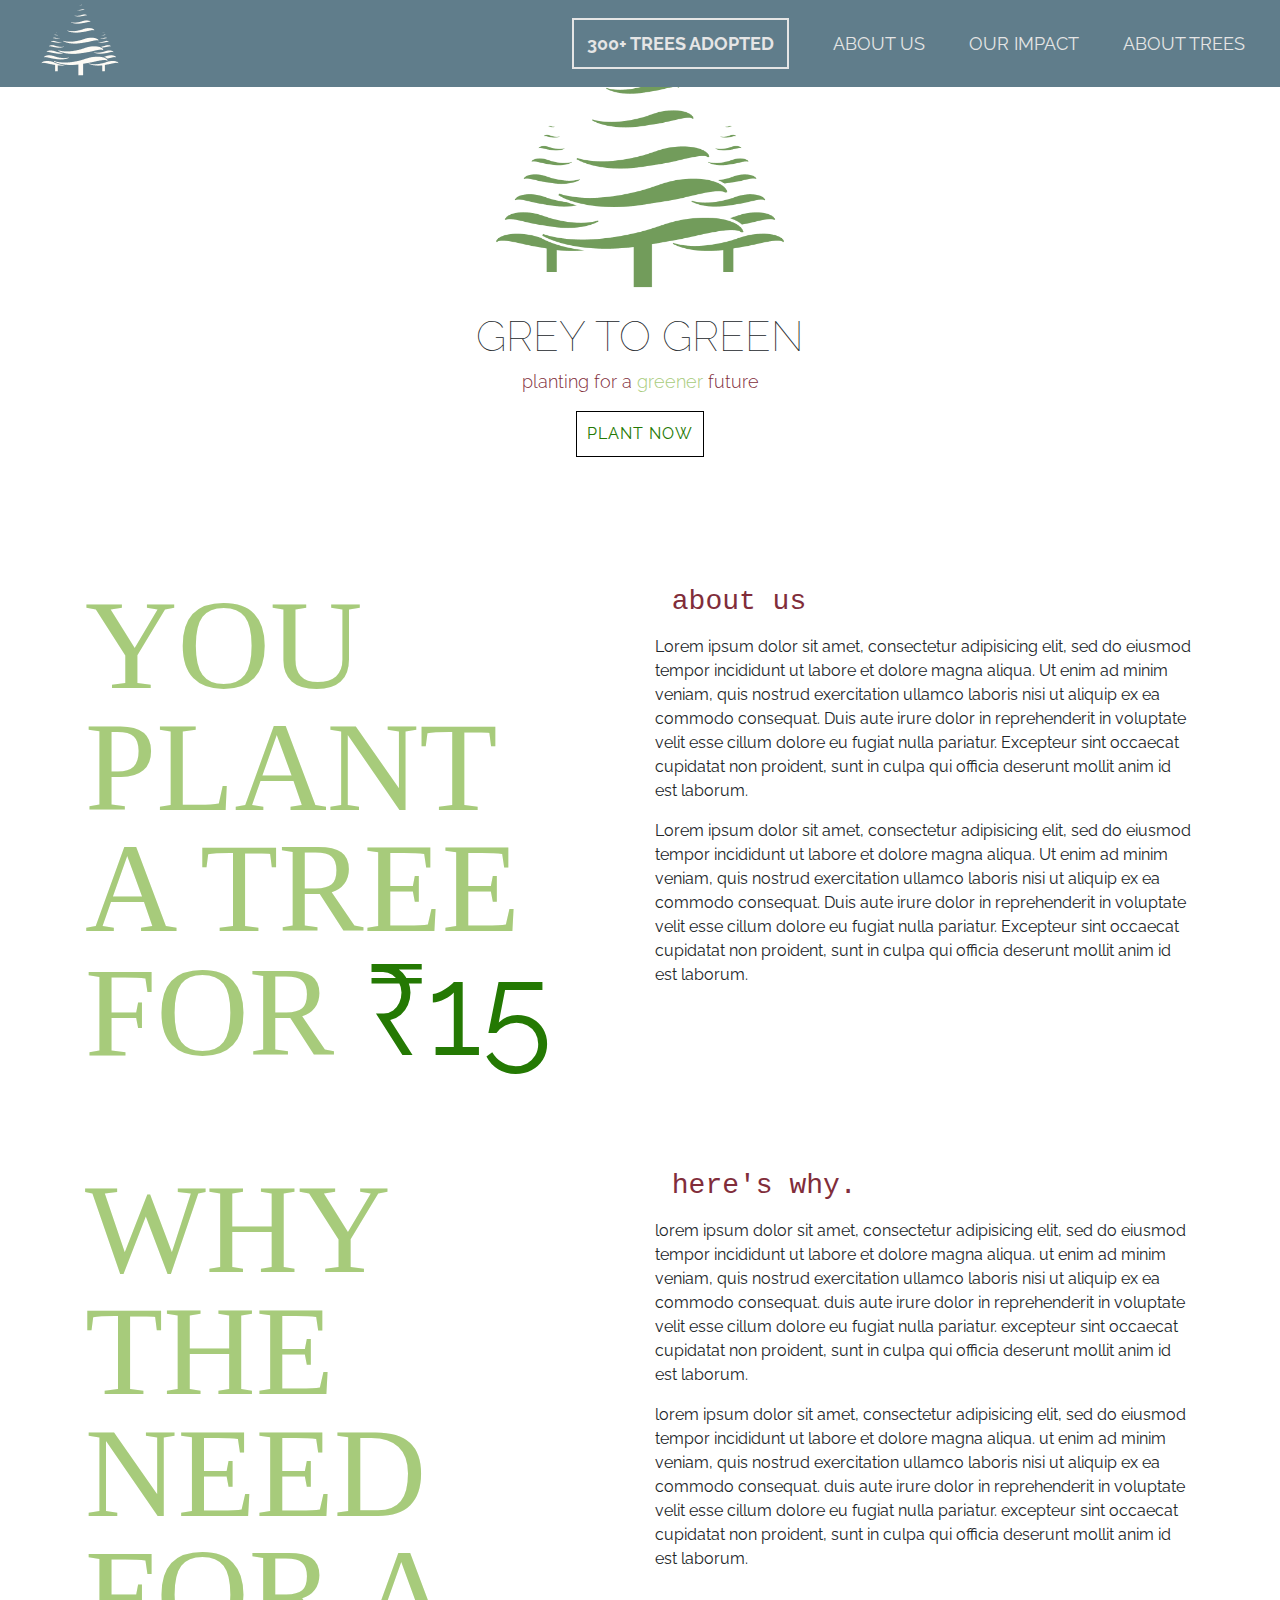
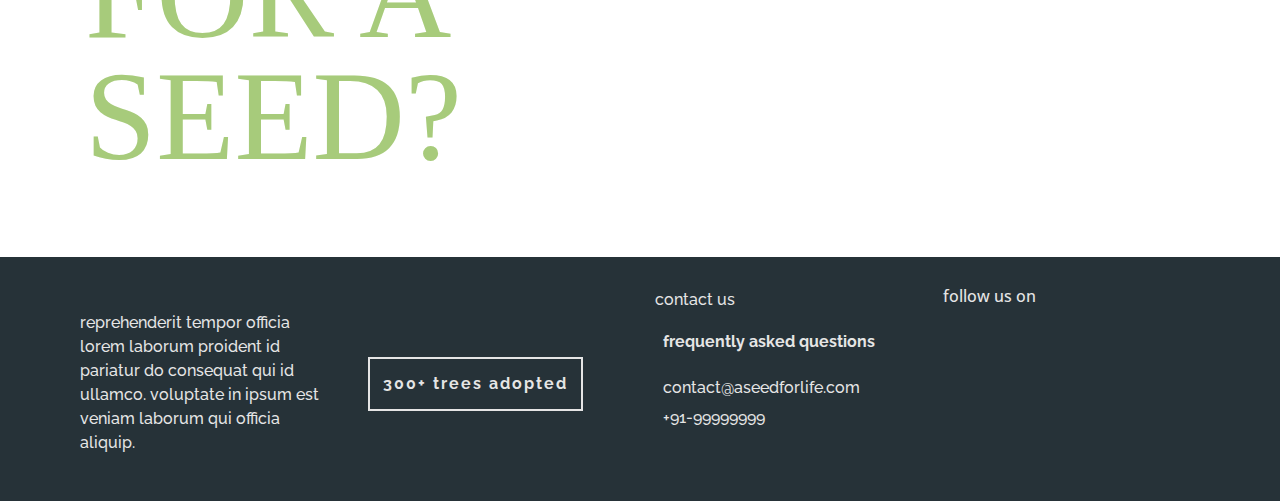
==== index.html @ a52c4ba2 "initial commits" ====
<!DOCTYPE html>
<html>

<head>
    <meta name="viewport" content="width=device-width, initial-scale=1.0">
    <title></title>
    <link rel="stylesheet" type="text/css" href="assets/css/index.css">
    <link href="https://fonts.googleapis.com/css?family=Raleway:100,300&display=swap" rel="stylesheet">
    <link href="https://fonts.googleapis.com/css?family=Open+Sans:400,600&display=swap" rel="stylesheet">
    <link rel="stylesheet" href="https://stackpath.bootstrapcdn.com/bootstrap/4.3.1/css/bootstrap.min.css"
        integrity="sha384-ggOyR0iXCbMQv3Xipma34MD+dH/1fQ784/j6cY/iJTQUOhcWr7x9JvoRxT2MZw1T" crossorigin="anonymous">
    <script src="https://code.jquery.com/jquery-3.4.1.js"
        integrity="sha256-WpOohJOqMqqyKL9FccASB9O0KwACQJpFTUBLTYOVvVU=" crossorigin="anonymous"></script>
    <script src="https://kit.fontawesome.com/ead7d7f306.js"></script>

    <script type="text/javascript" src="scripts/index.js">

    </script>

</head>

<body onscroll="scrollUpdate()">

    <div id="mySidenav" class="sidenav">
        <a href="javascript:void(0)" class="closebtn" onclick="closeNav()">&times;</a>
        <a href="#">About</a>
        <a href="#">Services</a>
        <a href="#">Clients</a>
        <a href="#">Contact</a>
    </div>

    <div class="wrapper">
        <div class="header container-fluid">
            <div class="header_1">
                <div class="row">
                    <div id='logo-div' class="col-md-2 ">
                        <img src="assets/images/logo.png" id="logo_header">

                    </div>
                    <div id='nav-links' class="col-md-10  d-flex justify-content-end">
                        <ul>
                            <li>
                                <a href="/adopt" class="header-link" id="trees-adopted-nav">300+ TREES ADOPTED</a>
                            </li>
                            <li>
                                <a href="#" class="header-link">ABOUT US</a>
                            </li>
                            <li>
                                <a href="#" class="header-link">OUR IMPACT</a>
                            </li>
                            <li>
                                <a href="#" class="header-link">ABOUT TREES</a>
                            </li>
                        </ul>

                    </div>

                </div>
            </div>

            <div class="header_2">
                <div class="row">
                    <div class="col-sm-2 hamburger">
                        <img src="assets/images/hamburger.png" onclick="openNav()">
                    </div>
                    <div class="col-sm-10  "></div>
                </div>
            </div>

        </div>

        <div class="landing">
            <div class="container">
                <div class="contentx">
                    <center>
                        <img src="assets/images/LOGO-2.png" class="landing_logo">
                        <p id='landing-text'>
                            <span class='titlespan'>GREY TO GREEN</span>
                            <br>
                            <span class='taglinespan red'>
                                planting for a
                                <span class='lightgreen'>greener</span>
                                future</span>
                        </p>
                        <a href="./adopt.html">
                            <button class='plantnow-btn darkgreen'>
                                PLANT NOW
                            </button></a>
                    </center>
                </div>
            </div>

        </div>
        <div class="sec-content container">
            <div class="row">
                <div class="col-lg-6">
                    <p class='lightgreen sec-tagline'>YOU PLANT <br> A TREE FOR
                        <span class='darkgreen'>&#8377;15</span></p>
                </div>
                <div class="col-lg-6">
                    <h2>
                        <pre class='sec-subheading'> about us</pre>
                    </h2>
                    <p>Lorem ipsum dolor sit amet, consectetur adipisicing elit, sed do eiusmod
                        tempor incididunt ut labore et dolore magna aliqua. Ut enim ad minim veniam,
                        quis nostrud exercitation ullamco laboris nisi ut aliquip ex ea commodo
                        consequat. Duis aute irure dolor in reprehenderit in voluptate velit esse cillum
                        dolore eu fugiat nulla pariatur. Excepteur sint occaecat cupidatat non proident,
                        sunt in culpa qui officia deserunt mollit anim id est laborum.</p>

                    <p>Lorem ipsum dolor sit amet, consectetur adipisicing elit, sed do eiusmod
                        tempor incididunt ut labore et dolore magna aliqua. Ut enim ad minim veniam,
                        quis nostrud exercitation ullamco laboris nisi ut aliquip ex ea commodo
                        consequat. Duis aute irure dolor in reprehenderit in voluptate velit esse cillum
                        dolore eu fugiat nulla pariatur. Excepteur sint occaecat cupidatat non proident,
                        sunt in culpa qui officia deserunt mollit anim id est laborum.</p>
                </div>

            </div>

        </div>

        <div class="sec-content container">
            <div class="row">
                <div class="col-md-6">
                    <p class='lightgreen sec-tagline'>
                        WHY THE NEED FOR A SEED?
                    </p>
                </div>
                <div class="col-md-6">
                    <h2>
                        <pre class='sec-subheading'> here's why.</pre>
                    </h2>
                    <p>lorem ipsum dolor sit amet, consectetur adipisicing elit, sed do eiusmod
                        tempor incididunt ut labore et dolore magna aliqua. ut enim ad minim veniam,
                        quis nostrud exercitation ullamco laboris nisi ut aliquip ex ea commodo
                        consequat. duis aute irure dolor in reprehenderit in voluptate velit esse cillum
                        dolore eu fugiat nulla pariatur. excepteur sint occaecat cupidatat non proident,
                        sunt in culpa qui officia deserunt mollit anim id est laborum.</p>

                    <p>lorem ipsum dolor sit amet, consectetur adipisicing elit, sed do eiusmod
                        tempor incididunt ut labore et dolore magna aliqua. ut enim ad minim veniam,
                        quis nostrud exercitation ullamco laboris nisi ut aliquip ex ea commodo
                        consequat. duis aute irure dolor in reprehenderit in voluptate velit esse cillum
                        dolore eu fugiat nulla pariatur. excepteur sint occaecat cupidatat non proident,
                        sunt in culpa qui officia deserunt mollit anim id est laborum.</p>
                </div>

            </div>
        </div>

        <div id="footer-container" class="container-fluid">
            <div>
                <div id="footer-content" class="row">
                    <div class="col-md-6">
                        <div class="row">
                            <div id="footer-col1-1" class="col-md-6"><img
                                    src="https://cdn1.imggmi.com/uploads/2019/3/11/4fa2de26f916cb16ee6c36ffb0643192-full.png"
                                    alt="">
                                <p id="footer-text">reprehenderit tempor officia lorem laborum proident id pariatur do
                                    consequat
                                    qui id ullamco. voluptate in ipsum est veniam laborum qui officia aliquip.</p>
                            </div>
                            <div id="footer-col1-2" class="col-md-6"><a href="#">300+ trees adopted</a></div>
                        </div>
                    </div>
                    <div id="footer-col2" class="col-md-6">
                        <div class="row">
                            <div class="col-md-6" id="footer-col2-1"><span>contact us</span>
                                <div id="footer-col2-1-content">
                                    <p><a href="#"><i class="fas fa-question-circle"></i>frequently asked questions</a>
                                    </p>
                                    <div><i class="fas fa-envelope"></i><span>contact@aseedforlife.com</span></div>
                                    <div><i class="fas fa-phone"></i><span>+91-99999999</span></div>
                                </div>
                            </div>
                            <div id="footer-col2-2" class="col-md-6">
                                <h6>follow us on</h6><a href="#"><span><i
                                            class="fab fa-facebook-square"></i></span></a><a href="#"><span><i
                                            class="fab fa-twitter-square"></i></span></a><a href="#"><span><i
                                            class="fab fa-instagram"></i></span></a>
                            </div>
                        </div>
                    </div>
                </div>
            </div>
        </div>

<!-- The core Firebase JS SDK is always required and must be listed first -->
<script src="/__/firebase/6.6.1/firebase-app.js"></script>

<!-- TODO: Add SDKs for Firebase products that you want to use
     https://firebase.google.com/docs/web/setup#reserved-urls -->

<!-- Initialize Firebase -->
<script src="/__/firebase/init.js"></script>


</body>

</html>
---- assets/css/index.css ----
*{
    font-family: 'Raleway', sans-serif;
}

.header {
    height: 87px;
    /*background-color: black;*/
    width: 100%;

    background-color: #607D8B;

    z-index: 100;
    position: sticky;
    top: 0;
    transition: 0.5s ease;
}

.header_2 {
    display: none;
}

.lightgreen {
    color: #A7CB7B;
}

.darkgreen {
    color: #247903;
}

.red {
    color: #812D3A;
}

a:hover {
    text-decoration: none !important;
    color: #E5E5E5 !important;
}

body,
html {
    margin: 0;
    padding: 0;
}

.landing {
    width: 100%;
    /*background-image: url('../images/landing.jpg');*/
    background-color: #fff;
    height: 500px;

    margin-top: -82px;
}

#logo_header {
    margin-left: 25px;
}

.header ul {
    list-style: none;
    margin-top: 0;
    margin-bottom: 0;
}

.header ul li {
    cursor: pointer;
    display: inline-block;
    margin: 30px 20px;
}

.header-link {
    font-size: 18px;
    color: #E5E5E5;
    text-decoration: none;
}

#trees-adopted-nav {

    padding: 13px;
    font-weight: 700;
    border: 2px solid #E5E5E5;
    transition: 0.2s ease;

}

.sec-content {
    background-color: white;
    margin: 30px;
    padding-top: 50px;
}

.sec-heading {
    font-family: 'Abril Fatface';
    font-style: normal;
    color: #702D39;
    line-height: 60px;
    font-size: 34px;
    margin-bottom: 5%;
    /* letter-spacing: 0.1em; */
    font-weight: bold;
    text-transform: uppercase;
}

.button {
    background: #FEFBF5;
    border: 1px solid #702D39;
    border-radius: 4px;
    padding: 0 15px;
    margin-top: 50px;
}

.button span {
    font-family: 'Open Sans', sans-serif;
    font-style: normal;
    font-size: 26px;
    text-align: center;
    letter-spacing: 0.16em;
    color: #702D39;
    font-weight: 900;
    padding: 15px;
}

#map {
    height: 500px;
    width: 100%;
    margin: 50px;
    background-color: black;

}

#makeamark {
    margin: 30px auto;
    display: block;
}

/*.main 	{
	height: 100%;
	background-color: black;
}*/

.landing_logo {
    width: 300px;
    height: 300px;
    /*margin-top: 30%;*/
    filter: invert(56%) sepia(22%) saturate(688%) hue-rotate(55deg) brightness(96%) contrast(92%);
    /* color: red; */
    /*filter: invert(100%);*/
}

/*.headerScrolledBgcolor {
    background-color: #659e52;;
}

.headerUnscrolledBgcolor {
    background-color: transparent;
}*/

@-webkit-keyframes slide-right {
  0% {
    -webkit-transform: translateX(0);
            transform: translateX(0);
  }
  100% {
    -webkit-transform: translateX(100px);
            transform: translateX(100px);
  }
}

/*@keyframes slide-right {
  0% {
    -webkit-transform: translateX(0);
            transform: translateX(0);
  }
  100% {
    -webkit-transform: translateX(550px);
            transform: translateX(550px);
  }
}

.slide-right {
	-webkit-animation: slide-right 0.5s cubic-bezier(0.470, 0.000, 0.745, 0.715) both;
	        animation: slide-right 0.5s cubic-bezier(0.470, 0.000, 0.745, 0.715) both;
}
*/
.hamburger {
    /*background-image: url('../images/LOGO-2.png');*/

}

.hamburger img {
    height: 35px;
    margin: 10px;
}

.sidenav {
    height: 100%;
    /* 100% Full-height */
    width: 0;
    /* 0 width - change this with JavaScript */
    position: fixed;
    /* Stay in place */
    z-index: 200;
    /* Stay on top */
    top: 0;
    /* Stay at the top */
    left: 0;
    background-color: #111;
    /* Black*/
    overflow-x: hidden;
    /* Disable horizontal scroll */
    padding-top: 0;
    /* Place content 60px from the top */
    transition: 0.5s;
    /* 0.5 second transition effect to slide in the sidenav */
}

/* The navigation menu links */
.sidenav a {
    padding: 8px 8px 8px 32px;
    text-decoration: none;
    font-size: 25px;
    color: #818181;
    display: block;
    transition: 0.5s;
}

/* Style page content - use this if you want to push the page content to the right when you open the side navigation */
.wrapper {
    transition: margin-left 0.5s;
    /*padding: 20px;*/
}

/* On smaller screens, where height is less than 450px, change the style of the sidenav (less padding and a smaller font size) */
/*@media screen and (max-height: 450px) {
  .sidenav {padding-top: 15px;}
  .sidenav a {font-size: 18px;}
}*/

.closebtn {
    font-size: 40px;
}

.sec-tagline {
    line-height: 95%;
    font-size: 128px;
    font-family: 'Abril Fatface' !important;
    font-weight: 
}

.sec-subheading {
    color: #812D3A;
}

.titlespan{
    font-size: 42px;
    font-weight: 100;
}

.taglinespan{
    font-size: 18px;
    font-weight: 300;
}

.plantnow-btn{
    letter-spacing: 1px;
    background: transparent;
    padding: 10px;
    border: 1px solid black;
}


/* FOOTER */

#footer-container{
    margin-top: 5%;
    background: #263238;
}

#footer-content{
    padding: 30px;
    margin: 0px 20px;
    font-family: 'Open Sans', sans-serif;
    font-weight: 500;
}

#footer-text{
    color: #E5E5E5;
    font-size: 16px;
}

#footer-col1-1 img{
    width: 50px;
    margin-bottom: 20px;
}

#footer-col1-2 > a{
    color: #E5E5E5;
    display: inline-block;
    margin-top: 70px;
    font-weight: 700;
    text-align: center;
    border: 2px solid #E5E5E5; 
    padding: 13px;
    letter-spacing: 2px;
}

#footer-col1-2 a:hover{
    text-decoration: none;
}

#footer-col2-1{
    font-family: 'Open Sans';
    color: #E5E5E5;
    font-size: 16px;
}

#footer-col2-1-content{
    margin: 15px 0px;
    line-height: 30px;
}

#footer-col2-1-content div {
    display: inline-block;
}

#footer-col2-1-content > div{
    margin-right: 30px;
}

#footer-col2-1-content svg{
    margin-right: 10px;
}

#footer-col2-1-content > p > a {
    color: #E5E5E5;
    font-weight: 700;
}

#footer-col2-1-content > p > a:hover{
    text-decoration: none;
}

#footer-col2-2 h6{
    font-family: 'Open Sans';
    color: #E5E5E5;
    font-size: 16px;
    margin-bottom: 20px;
}

#footer-col2-2 a span{
    color: #E5E5E5;
    font-size: 30px;
    padding: 10px;
    margin-right: 20px;
}

.fas {
    margin-right: 8px;
}

.navlinksOnScroll {
    display: none !important;
}
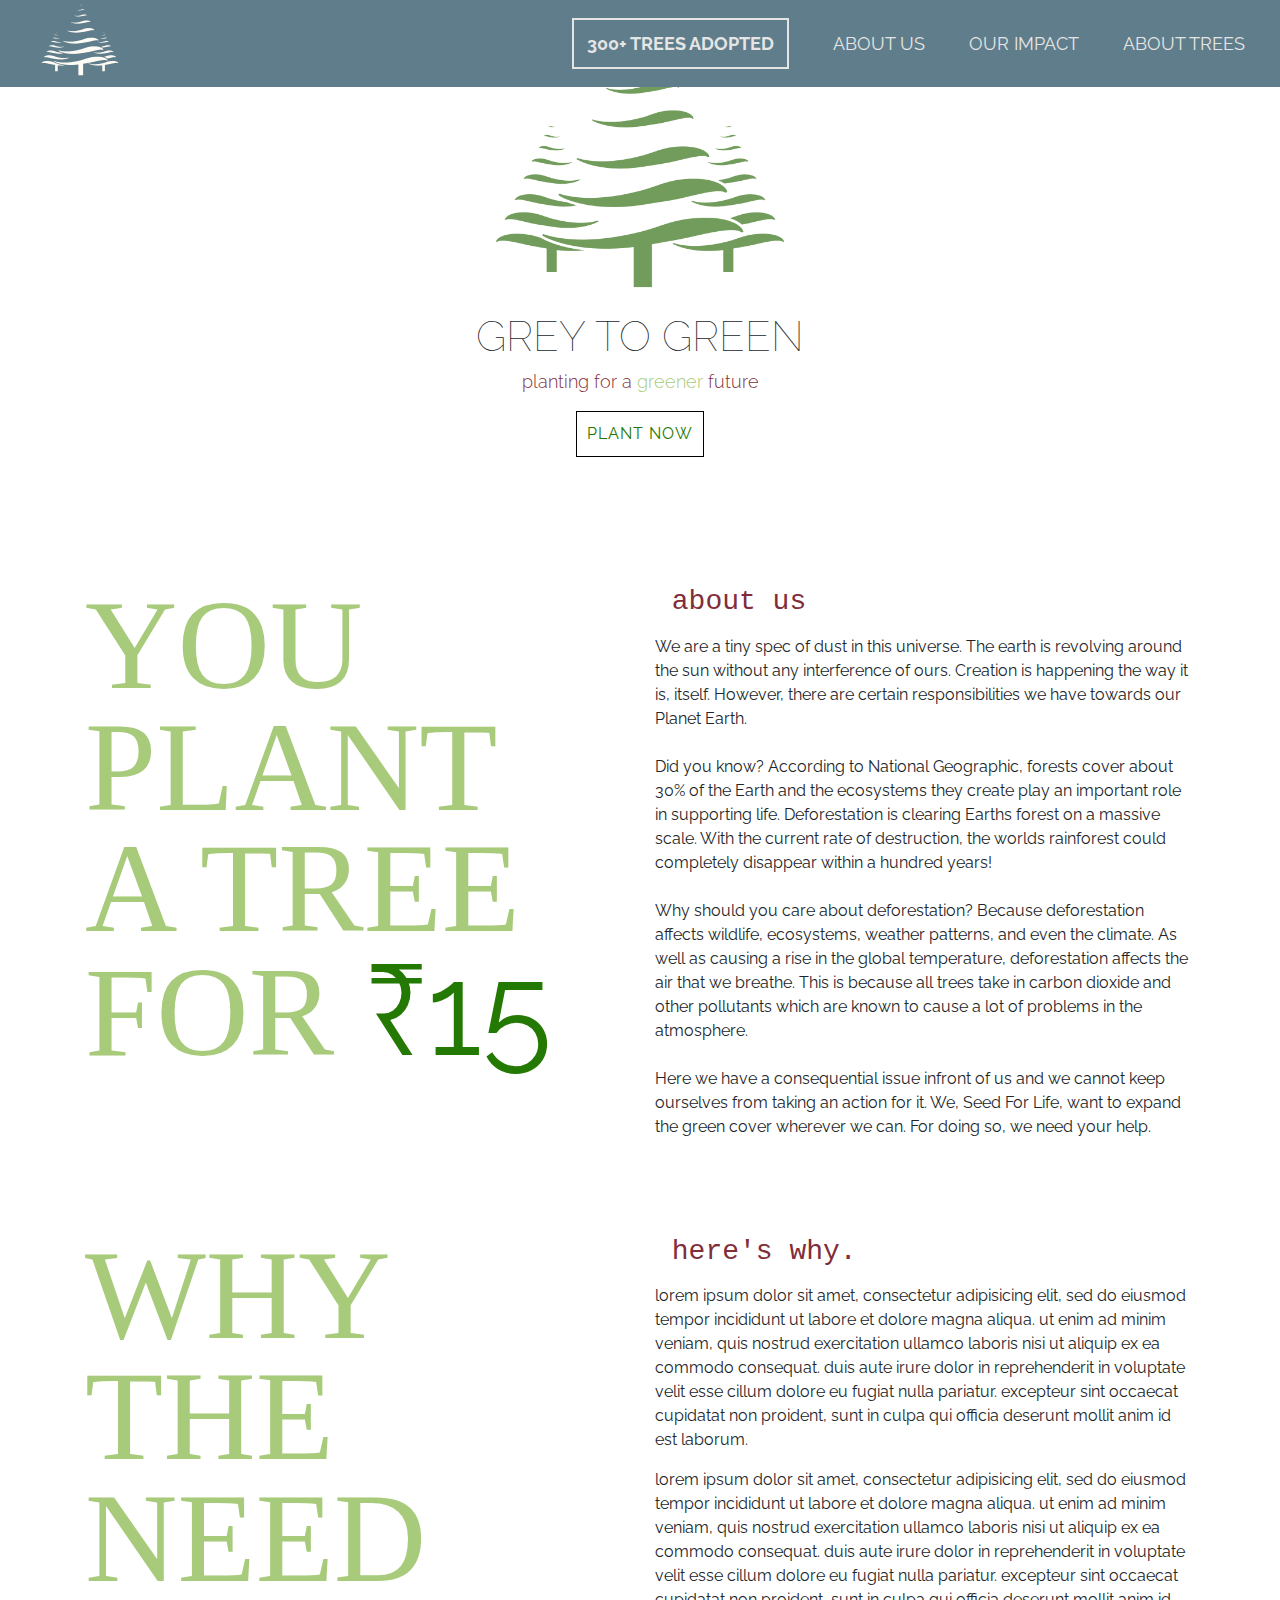
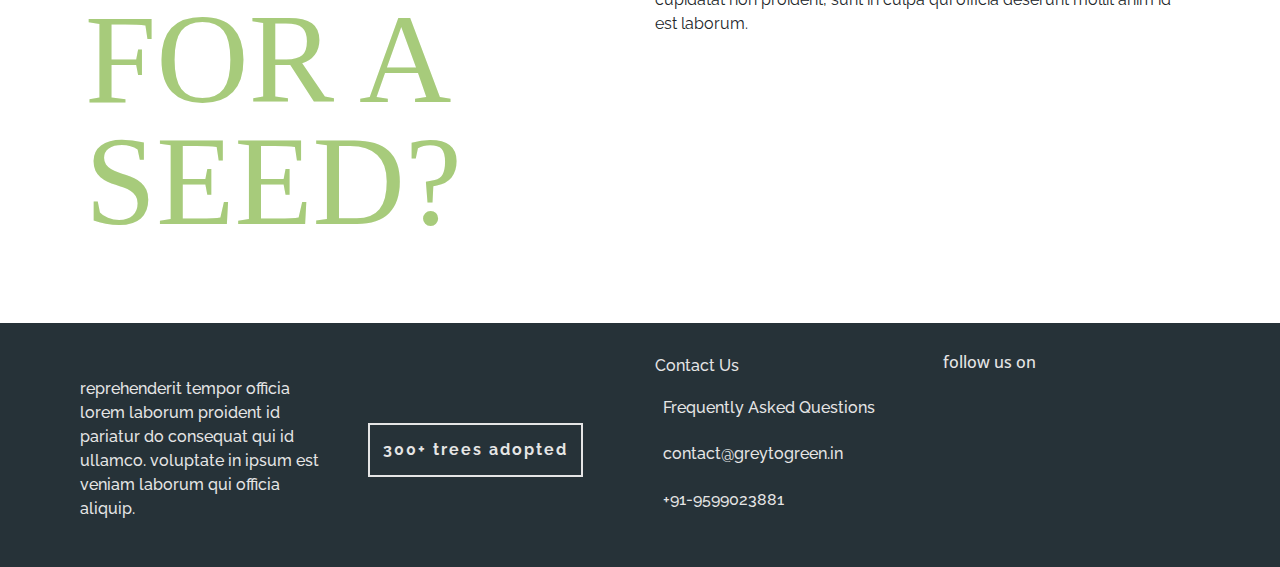
==== commit 3c00ae3d: "minor frontend changes" ====
--- a/index.html
+++ b/index.html
@@ -101,19 +101,26 @@
                     <h2>
                         <pre class='sec-subheading'> about us</pre>
                     </h2>
-                    <p>Lorem ipsum dolor sit amet, consectetur adipisicing elit, sed do eiusmod
-                        tempor incididunt ut labore et dolore magna aliqua. Ut enim ad minim veniam,
-                        quis nostrud exercitation ullamco laboris nisi ut aliquip ex ea commodo
-                        consequat. Duis aute irure dolor in reprehenderit in voluptate velit esse cillum
-                        dolore eu fugiat nulla pariatur. Excepteur sint occaecat cupidatat non proident,
-                        sunt in culpa qui officia deserunt mollit anim id est laborum.</p>
-
-                    <p>Lorem ipsum dolor sit amet, consectetur adipisicing elit, sed do eiusmod
-                        tempor incididunt ut labore et dolore magna aliqua. Ut enim ad minim veniam,
-                        quis nostrud exercitation ullamco laboris nisi ut aliquip ex ea commodo
-                        consequat. Duis aute irure dolor in reprehenderit in voluptate velit esse cillum
-                        dolore eu fugiat nulla pariatur. Excepteur sint occaecat cupidatat non proident,
-                        sunt in culpa qui officia deserunt mollit anim id est laborum.</p>
+                    <p>
+                        We are a tiny spec of dust in this universe. The earth is revolving around the sun without any
+                        interference of ours. Creation is happening the way it is, itself. However, there are certain
+                        responsibilities we have towards our Planet Earth.
+                        <br> <br>
+                        Did you know? According to National Geographic, forests cover about 30% of the Earth and the
+                        ecosystems they create play an important role in supporting life. Deforestation is clearing
+                        Earths forest on a massive scale. With the current rate of destruction, the worlds rainforest
+                        could completely disappear within a hundred years!
+                        <br> <br>
+                        Why should you care about deforestation? Because deforestation affects wildlife, ecosystems,
+                        weather patterns, and even the climate. As well as causing a rise in the global temperature,
+                        deforestation affects the air that we breathe. This is because all trees take in carbon dioxide
+                        and other pollutants which are known to cause a lot of problems in the atmosphere.
+                        <br> <br>
+                        Here we have a consequential issue infront of us and we cannot keep ourselves from taking an
+                        action for it. We, Seed For Life, want to expand the green cover wherever we can. For doing so,
+                        we need your help.
+
+                    </p>
                 </div>
 
             </div>
@@ -166,12 +173,16 @@
                     </div>
                     <div id="footer-col2" class="col-md-6">
                         <div class="row">
-                            <div class="col-md-6" id="footer-col2-1"><span>contact us</span>
+                            <div class="col-md-6" id="footer-col2-1"><span>Contact Us</span>
                                 <div id="footer-col2-1-content">
-                                    <p><a href="#"><i class="fas fa-question-circle"></i>frequently asked questions</a>
-                                    </p>
-                                    <div><i class="fas fa-envelope"></i><span>contact@aseedforlife.com</span></div>
-                                    <div><i class="fas fa-phone"></i><span>+91-99999999</span></div>
+                                    <div>
+                                        <a href="#"><i class="fas fa-question-circle"></i>Frequently Asked Questions</a>
+                                    </div>
+                                    <div><i class="fas fa-envelope"></i><span><a
+                                                href='mailto:contact@greytogreen.in'>contact@greytogreen.in</a></span>
+                                    </div>
+                                    <div><i class="fas fa-phone"></i><span><a
+                                                href='tel:+919599023881>'>+91-9599023881</a></span></div>
                                 </div>
                             </div>
                             <div id="footer-col2-2" class="col-md-6">
@@ -186,14 +197,14 @@
             </div>
         </div>
 
-<!-- The core Firebase JS SDK is always required and must be listed first -->
-<script src="/__/firebase/6.6.1/firebase-app.js"></script>
-
-<!-- TODO: Add SDKs for Firebase products that you want to use
+        <!-- The core Firebase JS SDK is always required and must be listed first -->
+        <script src="/__/firebase/6.6.1/firebase-app.js"></script>
+
+        <!-- TODO: Add SDKs for Firebase products that you want to use
      https://firebase.google.com/docs/web/setup#reserved-urls -->
 
-<!-- Initialize Firebase -->
-<script src="/__/firebase/init.js"></script>
+        <!-- Initialize Firebase -->
+        <script src="/__/firebase/init.js"></script>
 
 
 </body>
--- a/assets/css/index.css
+++ b/assets/css/index.css
@@ -301,6 +301,7 @@
     border: 2px solid #E5E5E5; 
     padding: 13px;
     letter-spacing: 2px;
+    text-decoration: none;
 }
 
 #footer-col1-2 a:hover{
@@ -319,7 +320,12 @@
 }
 
 #footer-col2-1-content div {
-    display: inline-block;
+    display: block;
+    margin-bottom: 1rem;
+}
+
+#footer-col2-1-content div a {
+    color: inherit;
 }
 
 #footer-col2-1-content > div{
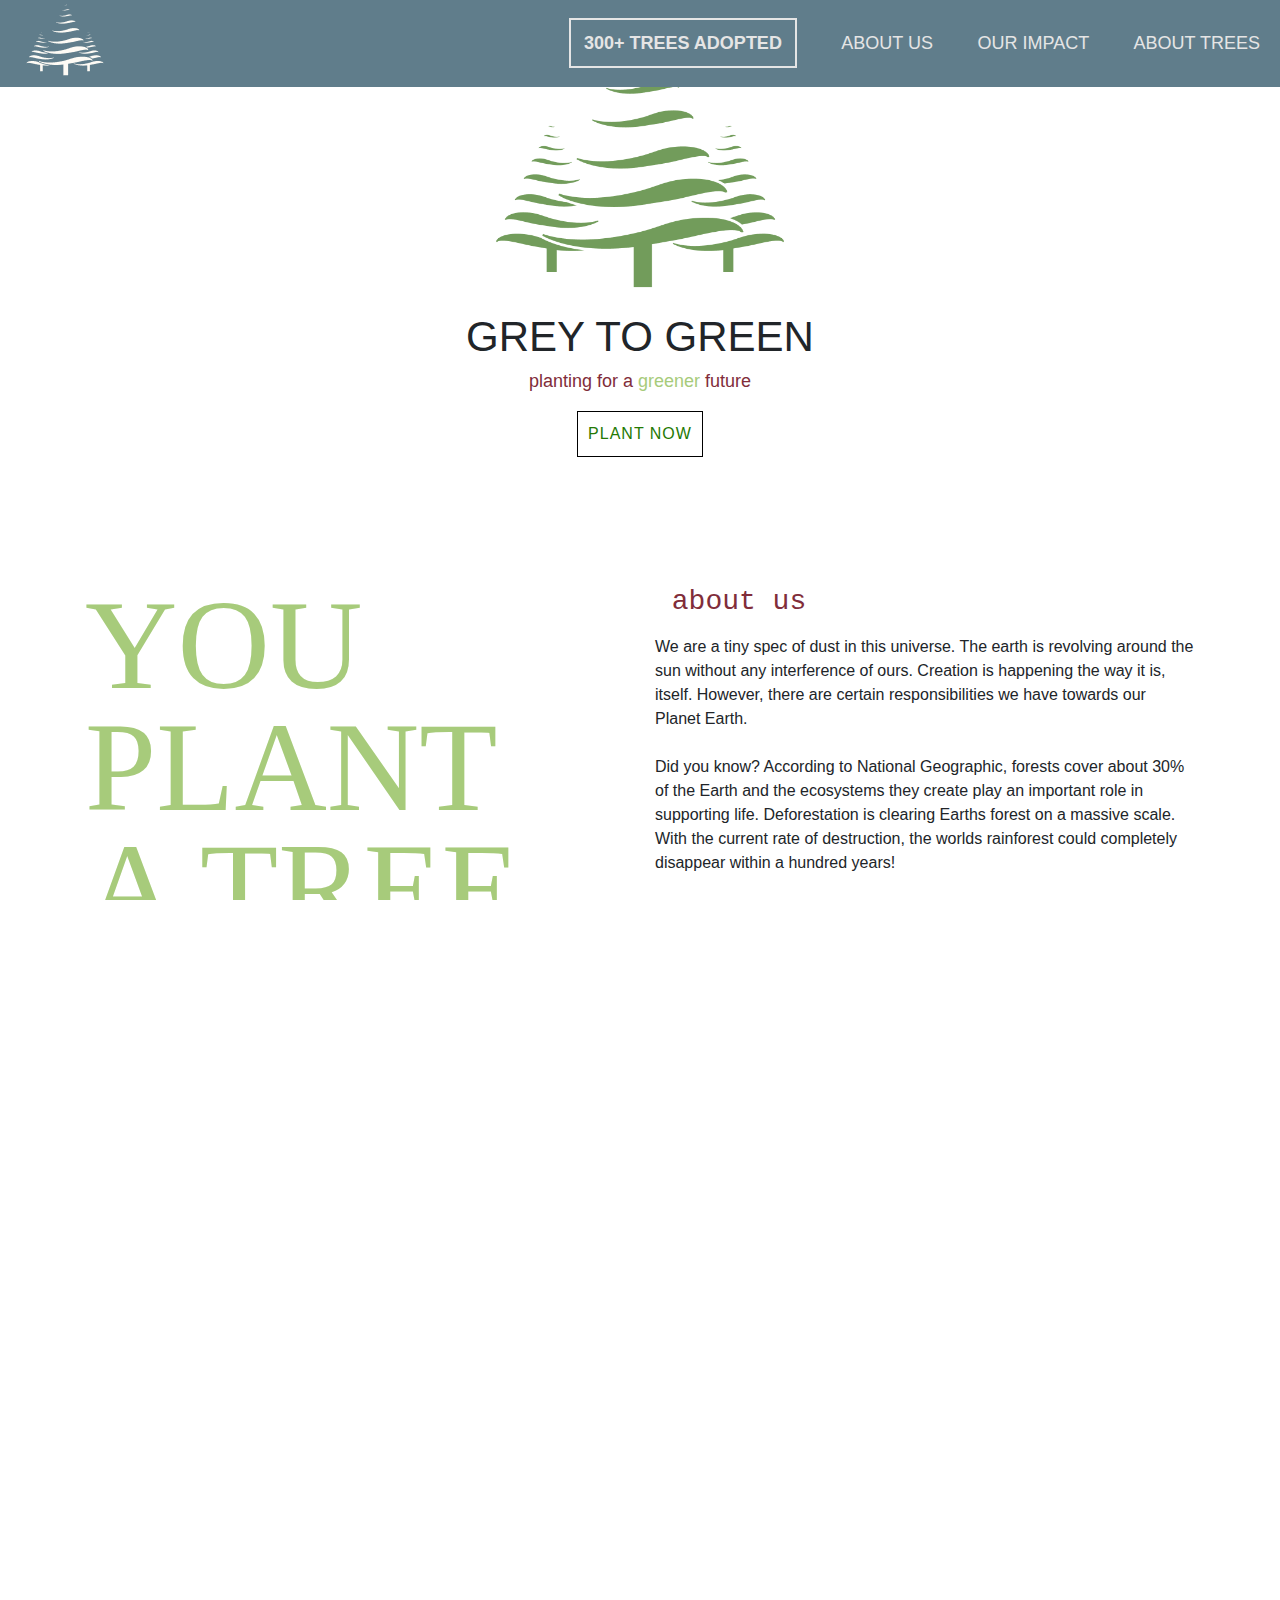
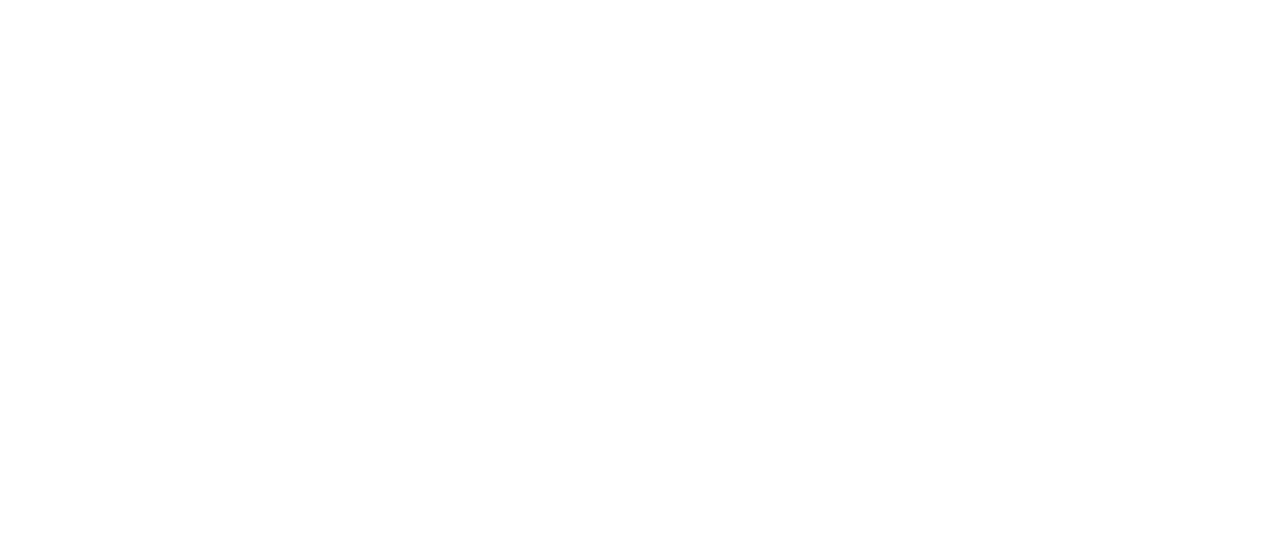
==== commit 25ca7566: "Add files via upload" ====
--- a/index.html
+++ b/index.html
@@ -1,212 +1,194 @@
 <!DOCTYPE html>
 <html>
-
-<head>
-    <meta name="viewport" content="width=device-width, initial-scale=1.0">
-    <title></title>
-    <link rel="stylesheet" type="text/css" href="assets/css/index.css">
-    <link href="https://fonts.googleapis.com/css?family=Raleway:100,300&display=swap" rel="stylesheet">
-    <link href="https://fonts.googleapis.com/css?family=Open+Sans:400,600&display=swap" rel="stylesheet">
-    <link rel="stylesheet" href="https://stackpath.bootstrapcdn.com/bootstrap/4.3.1/css/bootstrap.min.css"
-        integrity="sha384-ggOyR0iXCbMQv3Xipma34MD+dH/1fQ784/j6cY/iJTQUOhcWr7x9JvoRxT2MZw1T" crossorigin="anonymous">
-    <script src="https://code.jquery.com/jquery-3.4.1.js"
-        integrity="sha256-WpOohJOqMqqyKL9FccASB9O0KwACQJpFTUBLTYOVvVU=" crossorigin="anonymous"></script>
-    <script src="https://kit.fontawesome.com/ead7d7f306.js"></script>
-
-    <script type="text/javascript" src="scripts/index.js">
-
-    </script>
-
-</head>
-
-<body onscroll="scrollUpdate()">
-
-    <div id="mySidenav" class="sidenav">
-        <a href="javascript:void(0)" class="closebtn" onclick="closeNav()">&times;</a>
-        <a href="#">About</a>
-        <a href="#">Services</a>
-        <a href="#">Clients</a>
-        <a href="#">Contact</a>
-    </div>
-
-    <div class="wrapper">
-        <div class="header container-fluid">
-            <div class="header_1">
-                <div class="row">
-                    <div id='logo-div' class="col-md-2 ">
-                        <img src="assets/images/logo.png" id="logo_header">
-
-                    </div>
-                    <div id='nav-links' class="col-md-10  d-flex justify-content-end">
-                        <ul>
-                            <li>
-                                <a href="/adopt" class="header-link" id="trees-adopted-nav">300+ TREES ADOPTED</a>
-                            </li>
-                            <li>
-                                <a href="#" class="header-link">ABOUT US</a>
-                            </li>
-                            <li>
-                                <a href="#" class="header-link">OUR IMPACT</a>
-                            </li>
-                            <li>
-                                <a href="#" class="header-link">ABOUT TREES</a>
-                            </li>
-                        </ul>
-
-                    </div>
-
-                </div>
+   <head>
+      <meta name="viewport" content="width=device-width, initial-scale=1.0">
+      <title></title>
+      <link rel="stylesheet" type="text/css" href="assets/css/index.css">
+      <link href="https://fonts.googleapis.com/css?family=Raleway:100,300&display=swap" rel="stylesheet">
+      <link href="https://fonts.googleapis.com/css?family=Open+Sans:400,600&display=swap" rel="stylesheet">
+      <link rel="stylesheet" href="https://stackpath.bootstrapcdn.com/bootstrap/4.3.1/css/bootstrap.min.css"
+         integrity="sha384-ggOyR0iXCbMQv3Xipma34MD+dH/1fQ784/j6cY/iJTQUOhcWr7x9JvoRxT2MZw1T" crossorigin="anonymous">
+      <script src="https://code.jquery.com/jquery-3.4.1.js"
+         integrity="sha256-WpOohJOqMqqyKL9FccASB9O0KwACQJpFTUBLTYOVvVU=" crossorigin="anonymous"></script>
+      <script src="https://kit.fontawesome.com/ead7d7f306.js"></script>
+      <script type="text/javascript" src="scripts/index.js"></script>
+   </head>
+   <body onscroll="scrollUpdate()">
+      <div id="mySidenav" class="sidenav">
+         <a href="javascript:void(0)" class="closebtn" onclick="closeNav()">&times;</a>
+         <a href="#">About</a>
+         <a href="#">Services</a>
+         <a href="#">Clients</a>
+         <a href="#">Contact</a>
+      </div>
+      <div class="wrapper">
+      <div class="header">
+         <div class="header_1">
+            <div class="row">
+               <div id='logo-div' class="col-md-2 ">
+                  <img src="assets/images/logo.png" id="logo_header">
+               </div>
+               <div id='nav-links' class="col-md-10  d-flex justify-content-end">
+                  <ul>
+                     <li>
+                        <a href="/adopt" class="header-link" id="trees-adopted-nav">300+ TREES ADOPTED</a>
+                     </li>
+                     <li>
+                        <a href="#" class="header-link">ABOUT US</a>
+                     </li>
+                     <li>
+                        <a href="#" class="header-link">OUR IMPACT</a>
+                     </li>
+                     <li>
+                        <a href="#" class="header-link">ABOUT TREES</a>
+                     </li>
+                  </ul>
+               </div>
             </div>
-
-            <div class="header_2">
-                <div class="row">
-                    <div class="col-sm-2 hamburger">
-                        <img src="assets/images/hamburger.png" onclick="openNav()">
-                    </div>
-                    <div class="col-sm-10  "></div>
-                </div>
+         </div>
+         <div class="header_2">
+            <div class="row">
+               <div class="col-sm-2 hamburger">
+                  <img src="assets/images/hamburger.png" onclick="openNav()">
+               </div>
+               <div class="col-sm-10  "></div>
             </div>
-
-        </div>
-
-        <div class="landing">
-            <div class="container">
-                <div class="contentx">
-                    <center>
-                        <img src="assets/images/LOGO-2.png" class="landing_logo">
-                        <p id='landing-text'>
-                            <span class='titlespan'>GREY TO GREEN</span>
-                            <br>
-                            <span class='taglinespan red'>
-                                planting for a
-                                <span class='lightgreen'>greener</span>
-                                future</span>
+         </div>
+      </div>
+      <div id="particles-js"></div>
+      <div class="main-page">
+      <div class="landing">
+         <div class="container">
+            <div class="contentx">
+               <center>
+                  <img src="assets/images/LOGO-2.png" class="landing_logo">
+                  <p id='landing-text'>
+                     <span class='titlespan'>GREY TO GREEN</span>
+                     <br>
+                     <span class='taglinespan red'>
+                     planting for a
+                     <span class='lightgreen'>greener</span>
+                     future</span>
+                  </p>
+                  <a href="./adopt.html">
+                  <button class='plantnow-btn darkgreen'>
+                  PLANT NOW
+                  </button></a>
+               </center>
+            </div>
+         </div>
+      </div>
+      <div class="sec-content container">
+         <div class="row">
+            <div class="col-lg-6">
+               <p class='lightgreen sec-tagline'>YOU PLANT <br> A TREE FOR
+                  <span class='darkgreen'>&#8377;15</span>
+               </p>
+            </div>
+            <div class="col-lg-6">
+               <h2>
+                  <pre class='sec-subheading'> about us</pre>
+               </h2>
+               <p>
+                  We are a tiny spec of dust in this universe. The earth is revolving around the sun without any
+                  interference of ours. Creation is happening the way it is, itself. However, there are certain
+                  responsibilities we have towards our Planet Earth.
+                  <br> <br>
+                  Did you know? According to National Geographic, forests cover about 30% of the Earth and the
+                  ecosystems they create play an important role in supporting life. Deforestation is clearing
+                  Earths forest on a massive scale. With the current rate of destruction, the worlds rainforest
+                  could completely disappear within a hundred years!
+                  <br> <br>
+                  Why should you care about deforestation? Because deforestation affects wildlife, ecosystems,
+                  weather patterns, and even the climate. As well as causing a rise in the global temperature,
+                  deforestation affects the air that we breathe. This is because all trees take in carbon dioxide
+                  and other pollutants which are known to cause a lot of problems in the atmosphere.
+                  <br> <br>
+                  Here we have a consequential issue infront of us and we cannot keep ourselves from taking an
+                  action for it. We, Seed For Life, want to expand the green cover wherever we can. For doing so,
+                  we need your help.
+               </p>
+            </div>
+         </div>
+      </div>
+      <div class="sec-content container">
+         <div class="row">
+            <div class="col-md-6">
+               <p class='lightgreen sec-tagline'>
+                  WHY THE NEED FOR A SEED?
+               </p>
+            </div>
+            <div class="col-md-6">
+               <h2>
+                  <pre class='sec-subheading'> here's why.</pre>
+               </h2>
+               <p>lorem ipsum dolor sit amet, consectetur adipisicing elit, sed do eiusmod
+                  tempor incididunt ut labore et dolore magna aliqua. ut enim ad minim veniam,
+                  quis nostrud exercitation ullamco laboris nisi ut aliquip ex ea commodo
+                  consequat. duis aute irure dolor in reprehenderit in voluptate velit esse cillum
+                  dolore eu fugiat nulla pariatur. excepteur sint occaecat cupidatat non proident,
+                  sunt in culpa qui officia deserunt mollit anim id est laborum.
+               </p>
+               <p>lorem ipsum dolor sit amet, consectetur adipisicing elit, sed do eiusmod
+                  tempor incididunt ut labore et dolore magna aliqua. ut enim ad minim veniam,
+                  quis nostrud exercitation ullamco laboris nisi ut aliquip ex ea commodo
+                  consequat. duis aute irure dolor in reprehenderit in voluptate velit esse cillum
+                  dolore eu fugiat nulla pariatur. excepteur sint occaecat cupidatat non proident,
+                  sunt in culpa qui officia deserunt mollit anim id est laborum.
+               </p>
+            </div>
+         </div>
+      </div>
+      <div id="footer-container" class="container-fluid">
+         <div>
+            <div id="footer-content" class="row">
+               <div class="col-md-6">
+                  <div class="row">
+                     <div id="footer-col1-1" class="col-md-6">
+                        <img
+                           src="https://cdn1.imggmi.com/uploads/2019/3/11/4fa2de26f916cb16ee6c36ffb0643192-full.png"
+                           alt="">
+                        <p id="footer-text">reprehenderit tempor officia lorem laborum proident id pariatur do
+                           consequat
+                           qui id ullamco. voluptate in ipsum est veniam laborum qui officia aliquip.
                         </p>
-                        <a href="./adopt.html">
-                            <button class='plantnow-btn darkgreen'>
-                                PLANT NOW
-                            </button></a>
-                    </center>
-                </div>
+                     </div>
+                     <div id="footer-col1-2" class="col-md-6"><a href="#">300+ trees adopted</a></div>
+                  </div>
+               </div>
+               <div id="footer-col2" class="col-md-6">
+                  <div class="row">
+                     <div class="col-md-6" id="footer-col2-1">
+                        <span>Contact Us</span>
+                        <div id="footer-col2-1-content">
+                           <div>
+                              <a href="#"><i class="fas fa-question-circle"></i>Frequently Asked Questions</a>
+                           </div>
+                           <div><i class="fas fa-envelope"></i><span><a
+                              href='mailto:contact@greytogreen.in'>contact@greytogreen.in</a></span>
+                           </div>
+                           <div><i class="fas fa-phone"></i><span><a
+                              href='tel:+919599023881>'>+91-9599023881</a></span></div>
+                        </div>
+                     </div>
+                     <div id="footer-col2-2" class="col-md-6">
+                        <h6>follow us on</h6>
+                        <a href="#"><span><i
+                           class="fab fa-facebook-square"></i></span></a><a href="#"><span><i
+                           class="fab fa-twitter-square"></i></span></a><a href="#"><span><i
+                           class="fab fa-instagram"></i></span></a>
+                     </div>
+                  </div>
+               </div>
             </div>
-
-        </div>
-        <div class="sec-content container">
-            <div class="row">
-                <div class="col-lg-6">
-                    <p class='lightgreen sec-tagline'>YOU PLANT <br> A TREE FOR
-                        <span class='darkgreen'>&#8377;15</span></p>
-                </div>
-                <div class="col-lg-6">
-                    <h2>
-                        <pre class='sec-subheading'> about us</pre>
-                    </h2>
-                    <p>
-                        We are a tiny spec of dust in this universe. The earth is revolving around the sun without any
-                        interference of ours. Creation is happening the way it is, itself. However, there are certain
-                        responsibilities we have towards our Planet Earth.
-                        <br> <br>
-                        Did you know? According to National Geographic, forests cover about 30% of the Earth and the
-                        ecosystems they create play an important role in supporting life. Deforestation is clearing
-                        Earths forest on a massive scale. With the current rate of destruction, the worlds rainforest
-                        could completely disappear within a hundred years!
-                        <br> <br>
-                        Why should you care about deforestation? Because deforestation affects wildlife, ecosystems,
-                        weather patterns, and even the climate. As well as causing a rise in the global temperature,
-                        deforestation affects the air that we breathe. This is because all trees take in carbon dioxide
-                        and other pollutants which are known to cause a lot of problems in the atmosphere.
-                        <br> <br>
-                        Here we have a consequential issue infront of us and we cannot keep ourselves from taking an
-                        action for it. We, Seed For Life, want to expand the green cover wherever we can. For doing so,
-                        we need your help.
-
-                    </p>
-                </div>
-
-            </div>
-
-        </div>
-
-        <div class="sec-content container">
-            <div class="row">
-                <div class="col-md-6">
-                    <p class='lightgreen sec-tagline'>
-                        WHY THE NEED FOR A SEED?
-                    </p>
-                </div>
-                <div class="col-md-6">
-                    <h2>
-                        <pre class='sec-subheading'> here's why.</pre>
-                    </h2>
-                    <p>lorem ipsum dolor sit amet, consectetur adipisicing elit, sed do eiusmod
-                        tempor incididunt ut labore et dolore magna aliqua. ut enim ad minim veniam,
-                        quis nostrud exercitation ullamco laboris nisi ut aliquip ex ea commodo
-                        consequat. duis aute irure dolor in reprehenderit in voluptate velit esse cillum
-                        dolore eu fugiat nulla pariatur. excepteur sint occaecat cupidatat non proident,
-                        sunt in culpa qui officia deserunt mollit anim id est laborum.</p>
-
-                    <p>lorem ipsum dolor sit amet, consectetur adipisicing elit, sed do eiusmod
-                        tempor incididunt ut labore et dolore magna aliqua. ut enim ad minim veniam,
-                        quis nostrud exercitation ullamco laboris nisi ut aliquip ex ea commodo
-                        consequat. duis aute irure dolor in reprehenderit in voluptate velit esse cillum
-                        dolore eu fugiat nulla pariatur. excepteur sint occaecat cupidatat non proident,
-                        sunt in culpa qui officia deserunt mollit anim id est laborum.</p>
-                </div>
-
-            </div>
-        </div>
-
-        <div id="footer-container" class="container-fluid">
-            <div>
-                <div id="footer-content" class="row">
-                    <div class="col-md-6">
-                        <div class="row">
-                            <div id="footer-col1-1" class="col-md-6"><img
-                                    src="https://cdn1.imggmi.com/uploads/2019/3/11/4fa2de26f916cb16ee6c36ffb0643192-full.png"
-                                    alt="">
-                                <p id="footer-text">reprehenderit tempor officia lorem laborum proident id pariatur do
-                                    consequat
-                                    qui id ullamco. voluptate in ipsum est veniam laborum qui officia aliquip.</p>
-                            </div>
-                            <div id="footer-col1-2" class="col-md-6"><a href="#">300+ trees adopted</a></div>
-                        </div>
-                    </div>
-                    <div id="footer-col2" class="col-md-6">
-                        <div class="row">
-                            <div class="col-md-6" id="footer-col2-1"><span>Contact Us</span>
-                                <div id="footer-col2-1-content">
-                                    <div>
-                                        <a href="#"><i class="fas fa-question-circle"></i>Frequently Asked Questions</a>
-                                    </div>
-                                    <div><i class="fas fa-envelope"></i><span><a
-                                                href='mailto:contact@greytogreen.in'>contact@greytogreen.in</a></span>
-                                    </div>
-                                    <div><i class="fas fa-phone"></i><span><a
-                                                href='tel:+919599023881>'>+91-9599023881</a></span></div>
-                                </div>
-                            </div>
-                            <div id="footer-col2-2" class="col-md-6">
-                                <h6>follow us on</h6><a href="#"><span><i
-                                            class="fab fa-facebook-square"></i></span></a><a href="#"><span><i
-                                            class="fab fa-twitter-square"></i></span></a><a href="#"><span><i
-                                            class="fab fa-instagram"></i></span></a>
-                            </div>
-                        </div>
-                    </div>
-                </div>
-            </div>
-        </div>
-
-        <!-- The core Firebase JS SDK is always required and must be listed first -->
-        <script src="/__/firebase/6.6.1/firebase-app.js"></script>
-
-        <!-- TODO: Add SDKs for Firebase products that you want to use
-     https://firebase.google.com/docs/web/setup#reserved-urls -->
-
-        <!-- Initialize Firebase -->
-        <script src="/__/firebase/init.js"></script>
-
-
-</body>
-
+         </div>
+      </div>
+      </div>
+      <!-- The core Firebase JS SDK is always required and must be listed first -->
+      <script src="/__/firebase/6.6.1/firebase-app.js"></script>
+      <!-- TODO: Add SDKs for Firebase products that you want to use
+         https://firebase.google.com/docs/web/setup#reserved-urls -->
+      <!-- Initialize Firebase -->
+      <script src="/__/firebase/init.js"></script>
+   </body>
 </html>--- a/assets/css/index.css
+++ b/assets/css/index.css
@@ -1,5 +1,14 @@
 *{
-    font-family: 'Raleway', sans-serif;
+    font-family: 'Nunito', sans-serif;
+}
+
+html,
+body {
+    width: 100%;
+    height: 100%;
+    margin: 0px;
+    padding: 0px;
+    overflow-x: hidden;
 }
 
 .header {
@@ -366,3 +375,12 @@
 .navlinksOnScroll {
     display: none !important;
 }
+
+@media (max-width:500px) {
+    .sec-tagline {
+        font-size: 100px;
+    }
+    .header {
+        height: 60px;
+    }
+}